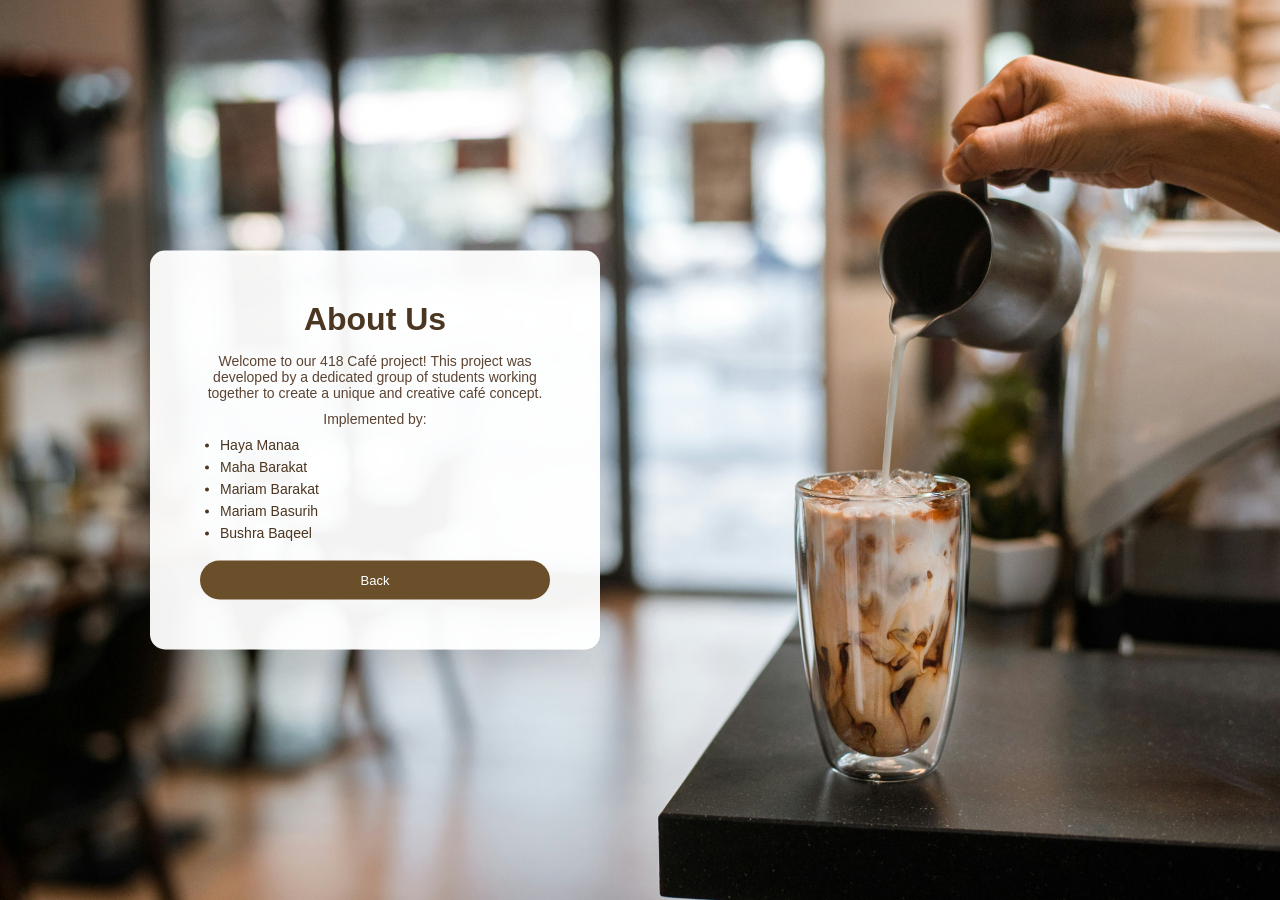
==== about.html @ 959f66a4 "my1stMerge" ====
<!DOCTYPE html>
<html lang="en" class="mnna">
<head>
    <meta charset="UTF-8">
    <meta name="viewport" content="width=device-width, initial-scale=1.0">
    <title>About Us</title>
    <link rel="stylesheet" href="styles.css">
</head>

<body class="about-page">

    <div class="cardform">

        <h1>About Us</h1>

        <p>
            Welcome to our 418 Café project! This project was developed by a dedicated group of students working together to create a unique and creative café concept.
        </p>

        <p>Implemented by:</p>

        <ul class="team-list">
            <li>Haya Manaa</li>
            <li>Maha Barakat</li>
            <li>Mariam Barakat</li>
            <li>Mariam Basurih</li>
            <li>Bushra Baqeel</li>
        </ul>

        <a href="Homepage.html" class="btn">Back</a>

    </div>

</body>
</html>
---- styles.css ----
.mnna * {
	box-sizing: border-box;
	margin: 0;
	font-family: 'Montserrat', sans-serif;
}

.mnna body.role-page,
.mnna body.signup-page,
.mnna body.about-page,

.mnna body.login-page {
	height: 100vh;
	background: url("./images/backgrounds/log-sign-bg.jpg") no-repeat center;
	background-size: cover;
}

.mnna .cardform {
	left: 150px;
	background: rgba(255, 255, 255, 0.95);
	padding: 50px;
	width: 450px;
	border-radius: 15px;
	text-align: center;

	position: absolute;
	top: 50%;
	transform: translateY(-50%);

	box-shadow: 0 20px 50px rgba(0, 0, 0, 0.2);
}

.mnna h1,.mnna
h2 {
	color: #4b3621;
	margin-bottom: 15px;
}

.mnna p {
	font-size: 14px;
	color: #5c4433;
	margin: 10px 0;
}

.mnna a {
	color: #6b4f2a;
	font-size: 13px;
	text-decoration: none;
}

.mnna input {
	width: 100%;
	padding: 12px;
	margin: 10px 0;
	border: none;
	background: #eee;
	border-radius: 5px;
}

.mnna button, .mnna
.btn {
	display: block;
	width: 100%;
	margin-top: 15px;
	padding: 12px;
	border: none;
	border-radius: 20px;
	background: #6b4f2a;
	color: white;
	cursor: pointer;
	text-decoration: none;
}

.mnna button:hover,.mnna
.btn:hover {
	transform: scale(1.05);
}



.mnna .subtitle {
	color: #8b6f4e;
	margin-bottom: 25px;
}

.mnna .roles {
	text-align: center;
}

.mnna .role {
	display: block;
	text-decoration: none;
	background: #efd8bc;
	margin: 10px 0;
	padding: 18px;
	border-radius: 12px;
	border: 2px solid #e7b667;
	color: #351c04;
	transition: 0.3s;
}

.mnna .role-title {
	font-weight: bold;
	font-size: 18px;
}

.mnna .role-desc {
	font-size: 12px;
	color: #8b6f4e;
	margin-top: 5px;
}

.mnna .role:hover {
	background: #e6d3b3;
	transform: scale(1.03);
	border-color: #6b4f2a;
}


.mnna .back-link {
	display: block;
	margin-top: 15px;
	font-size: 12px;
	color: #291a08;
	text-decoration: none;
}

.mnna .back-link:hover {
	text-decoration: underline;
}

.mnna .team-list {
	text-align: left;
	margin: 10px auto 20px;
	padding-left: 20px;
	color: #4b3621;
}

.mnna .team-list li {
	margin: 6px 0;
	font-size: 14px;
}


.mb body {
    font-family: 'Poppins', sans-serif;
    padding-top: 90px;
    background-color: #f5f0e6;
    min-height: 100vh;
}

.mb .navbar {
    font-family: "Playfair Display", serif;
    position: fixed;
    top: 0;
    left: 0;
    width: 100%;
    height: 70px;

    display: flex;
    align-items: center;
    justify-content: space-between;

    padding: 0 30px;
    box-sizing: border-box;

    background: #E1D0BD;
    z-index: 1000;
}

.mb .logo {
    width: 120px;
}

.mb .nav-left {
    display: flex;
    align-items: center;
    gap: 40px;
}

.mb .nav-links {
    display: flex;
    gap: 20px;
    transform: translateX(12%);
}

.mb .nav-links a {
    text-decoration: none;
    font-size: 18px;
    color: #756049;
    transition: 0.3s;
    min-width: 80px;
    text-align: center;
}

.mb .nav-links a:hover {
    color: #d4a373;
}

.mb .nav-links .active {
    color: #231404;
}

.mb .nav-icons {
    display: flex;
    align-items: center;
    gap: 18px;
}

.mb .icon-img {
    width: 22px;
    height: 22px;
    cursor: pointer;
    transition: 0.3s;
}

.mb .icon-img:hover {
    transform: scale(1.1);
    opacity: 0.8;
}

.mb .container {
    width: 70%;
    margin: 30px auto;

    display: flex;
    gap: 30px;
    align-items: center;

    padding: 30px;
    border-radius: 18px;

    background: rgba(255, 255, 255, 0.92);
    backdrop-filter: blur(8px);

    box-shadow: 0 20px 60px rgba(0,0,0,0.35);
}

.mb .product-img img {
    width: 250px;
    height: auto;
    margin-right: 30px;
    margin-left: 20px;

    object-fit: contain;
    filter: drop-shadow(0 20px 25px rgba(0,0,0,0.25));
}

.mb .product-name {
    font-size: 30px;
    font-weight: 600;
    color: #63451a;
}

.mb .price {
    font-size: 22px;
    margin: 10px 0;
    color: #756049;
}

.mb .old-price {
    text-decoration: line-through;
    color: #ccc;
    margin-left: 10px;
}

.mb p {
    color: #756049;
}

.mb select, .mb input {
    width: 100%;
    padding: 10px;
    margin-top: 6px;
    border: 1px solid #e0d6cc;
    border-radius: 8px;
    outline: none;
}

.mb .btn {
    margin-top: 20px;
    padding: 12px;
    background: linear-gradient(135deg, #63451a, #8b5e34);
    color: white;
    border: none;
    cursor: pointer;
    width: 100%;
    border-radius: 10px;
    font-weight: bold;
    transition: 0.3s;
}

.mb .btn:hover , .mb .back:hover {
    transform: translateY(-2px);
    box-shadow: 0 10px 20px rgba(0,0,0,0.2);
}

.mb .back {
    margin-top: 10px;
    padding: 10px;
    background: #d4a373;
    color: #3b2414;
    border: none;
    width: 100%;
    border-radius: 10px;
    cursor: pointer;
}

.mb .cart-section {
    width: 70%;
    margin: 20px auto;

    background: rgba(255,255,255,0.92);
    backdrop-filter: blur(8px);

    padding: 25px;
    border-radius: 18px;

    box-shadow: 0 20px 60px rgba(0,0,0,0.25);
}

.mb .cart-item {
    display: flex;
    justify-content: space-between;
    border-bottom: 1px solid #eee;
    padding: 12px 0;
    color: #756049;
}

.mb .total {
    margin-top: 15px;
    font-weight: bold;
    color: #63451a;
    font-size: 18px;
}

.mb .form-row {
    display: flex;
    align-items: center;
    margin-bottom: 12px;
    gap: 10px;
}

.mb .form-row label {
    width: 160px;
    color: #63451a;
    font-size: 14px;
}

.mb .hint {
    width: 100px;
    font-size: 12px;
    color: #756049;
    text-align: right;
}
.mb .number {
    width: 500px;

}

.mm .container {
    width: 90%;
    max-width: 1200px; 
    margin: 0 auto;
    padding: 0 20px;
  box-sizing: border-box;
  
   }
.mm .hero {
    height: 100vh;
    background: linear-gradient(rgba(0, 0, 0, 0.2), rgba(0, 0, 0, 0.2)),
        url("images/backgrounds/home-bg.jpg") no-repeat center center;
    background-size: cover;
    position: relative;
}
.mm .section{
  position: absolute;
}




.mm body {
  margin: 0;
  padding-top: 70px;
}


.mm .navbar {
  position: fixed;
  top: 0;
  left: 0;
  width: 100%;
  height: 70px;

  display: flex;
  align-items: center;
  justify-content: space-between;

  padding: 0 30px;
  box-sizing: border-box;

  background: #E1D0BD;
  z-index: 1000;
}


.mm .logo {
  width: 110px;
}


.mm .nav-links {
  display: flex;
  gap: 25px;
}
.mm .navbar {
    height: 80px; /* أو أي ارتفاع يناسب تصميمك */
    display: flex;
    align-items: center; /* لضمان توسط العناصر عمودياً */
    justify-content: space-between;
    padding: 0 50px;
}

.mm .nav-links a {
    display: inline-block;
    min-width: 80px; /* يضمن أن لكل نص مساحة محجوزة ثابتة */
    text-align: center;
}


.mm .nav-left {
  display: flex;
  align-items: center;
  gap: 40px; 
}

.mm .nav-links {
  display: flex;
  gap: 20px;
}
.mm .nav-links a:hover {
  color: #d4a373;
}

.mm .nav-links .active {
  color: #231404;
}

.mm .nav-icons {
  display: flex;
  align-items: center;
  gap: 18px;
}

.mm .icon-img {
  width: 24px;
  height: 24px;
  object-fit: contain;
  cursor: pointer;
  transition: 0.3s;
}


.mm .icon-img:hover {
  transform: scale(1.1);
  opacity: 0.7;
}
.mm .icon-img {
    width: 22px;
    height: 22px;
    cursor: pointer;
    transition: 0.3s;
}

.mm .icon-img:hover {
    transform: scale(1.1);
    opacity: 0.8;
}

.mm .logo {
    width: 120px;
    display: flex;
}

.mm .nav-links {
    display: flex;
    gap: 20px;
    transform: translateX(12%);
}

.mm .nav-links a {
    text-decoration: none;
    font-size: 18px;
    color: #756049;
    transition: 0.3s;
    
}

.mm .nav-links a:hover {
    color: #d4a373;
}

.mm .hero-content {
    height: 100%;
  padding-top: 100px;
    display: flex;
    align-items: center;
    font-family: "Playfair Display", serif;
}
.mm .hero-content h1{
  color:white;
}

.mm .left {
    max-width: 500px;
}

.mm .left h1 {
    font-size: 56px;
    line-height: 1.2;
    margin-bottom: 20px;
}

.mm .left p {
    color: #ccc;
    font-size: 15px;
    margin-bottom: 25px;
}

.mm .buttons {
    display: flex;
    gap: 15px;
    margin-bottom: 25px;
}

.mm .btn-primary {
    background: rgb(99, 69, 26);
    border: none;
    padding: 12px 20px;
    color: #fff;
    border-radius: 6px;
    cursor: pointer;
}

.mm .btn-secondary {
    background: #E1D0BD;
    border: 1px solid #aaa;
    padding: 12px 20px;
    color: #63451a;
    border-radius: 6px;
    cursor: pointer;
}

.mm .stats {
    display: flex;
    gap: 30px;
    font-size: 14px;
    color: #ccc;
    font-family: "Playfair Display", serif;
}

.mm .nav-links a.home {
    color: rgb(74, 50, 16);
}
.mm .home { position: relative; 
    text-decoration: none; 
    color: rgb(99, 69, 26); } 


.mm .home:hover::after {
    height: 3px;
}
.mm .best-sellers {
  background: #fff8ee;
  padding: 100px 0;
  text-align: center;
  color: #3e2c23;
}

.mm .title {
  font-family: "Playfair Display", serif;
font-weight: 800;
  font-size: 42px;
  margin-bottom: 60px;
  letter-spacing: 3px;
  text-transform: capitalize;   
}


.mm .coffee-container {
  display: flex;
  justify-content: center;
  gap: 60px;
  flex-wrap: wrap;
    
}


.mm .coffee-item {
  display: flex;
  flex-direction: column;
  align-items: center;
  width: 220px; 
  padding: 20px;
  background: white;
  border-radius: 20px;
  transition: 0.3s;
}


.mm .coffee-item img {
  width: 180px;
  height: 220px;       
  object-fit: contain; 
  transition: 0.3s;
}


.mm .coffee-name {
  margin-top: 15px;
  font-size: 18px;
  font-weight: 600;
  padding: 8px 16px;
  background: rgba(255,255,255,0.6);
  border-radius: 20px;
  transition: 0.3s;
  min-height: 50px;   
  display: flex;
  align-items: center;
  justify-content: center;
font-family: 'Montserrat', sans-serif;
  text-transform: uppercase;
  letter-spacing: 1px;
}


.mm .coffee-item:hover {
  transform: translateY(-10px);
}

.mm .coffee-item:hover img {
  transform: scale(1.1);
}

.mm .coffee-item:hover .coffee-name {
  background: #c8a97e;
  color: white;
}
.mm .new-drink {
  background: #442f10; 
  padding: 100px 0;
}

.mm .new-drink-content {
  display: flex;
  align-items: center;
  justify-content: center;
  gap: 60px;
  max-width: 1100px;
  margin: auto;
    height: 60vh;
    color: #fffbf5;
}

.mm .new-drink .text {
  flex: 1;
   color: #fffcf8; 
}

.mm .new-drink h2 {
  font-family: 'Playfair Display', serif;
  font-size: 18px;
  letter-spacing: 3px;
  color: #c8a97e;
  margin-bottom: 10px;
  text-transform: uppercase;
}

.mm .new-drink h1 {
  font-family: 'Playfair Display', serif;
  font-size: 42px;
  color: #fef6f2;
  margin-bottom: 20px;
}

.mm .new-drink p {
  font-size: 16px;
  color: #ecded5;
  line-height: 1.6;
  margin-bottom: 25px;
}


.mm .btn {
  padding: 10px 25px;
  background: #c8a97e;
  color: white;
  border-radius: 25px;
  text-decoration: none;
  transition: 0.3s;
}

.mm .btn:hover {
  background: #a8845f;
}


.mm .new-drink .image {
  flex: 1;
  text-align: center;
  position: relative;
}


.mm .new-drink .image::before {
  content: "";
  position: absolute;
  width: 260px;
  height: 260px;
  border-radius: 50%;
  top: 50%;
  left: 50%;
  transform: translate(-50%, -50%);
  z-index: 0;
}


.mm .new-drink .image img {
  width: 880px;
  position: relative;
    transform: translateX(12%);
  z-index: 1;
  transition: 0.3s;
}

.mm .contact-section {
  background: #fffcf8;
  padding: 100px 0;
  text-align: center;
  color: #3e2c23;
}

.mm .contact-container {
  max-width: 1100px;
   height: 60vh;
  margin: auto;
  display: flex;
  gap: 60px;
  justify-content: center;
  align-items: flex-start;
  flex-wrap: wrap;
}

/* معلومات */
.mm .contact-info {
  flex: 1;
  text-align: left;
}

.mm .contact-info h3 {
  font-family: 'Playfair Display', serif;
  font-size: 28px;
  margin-bottom: 15px;
}

.mm .contact-info p {
  margin-bottom: 10px;
  color: #5a463a;
    font-family: 'Playfair Display', serif;
}

.mm .contact-form {
  flex: 1;
  display: flex;
  flex-direction: column;
  gap: 15px;
    font-family: 'Playfair Display', serif;
}
.mm body {
  overflow-x: hidden;
}

.contact-form input,
.mm .contact-form textarea {
  padding: 12px 15px;
  border: none;
  border-radius: 10px;
  background: white;
  font-size: 14px;
  outline: none;
    font-family: 'Playfair Display', serif; 
}


.mm .contact-form button {
  padding: 12px;
  background: #c8a97e;
  color: white;
  border: none;
  border-radius: 25px;
  cursor: pointer;
  transition: 0.3s;
    font-family: 'Playfair Display', serif;
}

.mm .contact-form button:hover {
  background: #a8845f;
}

.mm .menu-section {
  background: #fff8ee;
  padding: 40px 80px;
  max-width: 1200px;
  margin: auto;
}
.mm .menu-section h2{
  color: #2f1c07;
}
.mm .title {
  text-align: center;
  font-size: 42px;
  margin-bottom: 50px;
}


.mm .category-title {
  font-size: 24px;
  margin-bottom: 20px;
  border-left: 5px solid #c8a97e;
  padding-left: 10px;
}


.mm .slider-wrapper {
  position: relative;
  display: flex;
  align-items: center;
}

.mm .iced-slider {
  display: flex;
  gap: 30px;
  overflow-x: auto;
  padding: 20px;
  scroll-behavior: smooth;
}

.mm .iced-slider::-webkit-scrollbar {
  display: none;
}

.mm .arrow {
  position: absolute;
  top: 50%;
  transform: translateY(-50%);
  background: transparent;
  border: none;
  font-size: 28px;
  color: #bfa37a;
  cursor: pointer;
  transition: 0.3s;
}

.mm .arrow.left { left: -40px; }
.mm .arrow.right { right: -40px; }

.mm .arrow:hover {
  color: #8c6b4f;
  transform: translateY(-50%) scale(1.2);
}


.mm .card {
    background: white; 
    border-radius: 15px; 
    padding: 20px;
    width: 240px; 
    flex: 0 0 auto; 
    transition: 0.3s;
    box-shadow: 0 4px 15px rgba(0,0,0,0.05); 
    box-sizing: border-box; 

    display: flex;
    flex-direction: column;
}

.mm .card img {
    width: 100%;
    height: 160px; 
    object-fit: contain; 
    margin-bottom: 15px;
}


.mm .card-info {
    flex-grow: 1; 
    display: flex;
    flex-direction: column;
}

.mm .card-info h3 {
    font-size: 16px;
    margin: 0 0 10px 0;
}


.mm .desc {
    font-size: 13px;
    color: #8b6f5a;
    line-height: 1.4;
  margin: 0 0 10px 0; }

.mm .ingredients {
    font-size: 12px;
    color: #bfa37a;
    margin: 0 0 20px 0; 
    flex-grow: 1; 
}

.mm .card-bottom {
    display: flex;
    justify-content: space-between;
    align-items: center;
    margin-top: auto; 
    padding-top: 10px;
    border-top: 1px solid #eee; 
}

.mm .card-bottom span {
    font-weight: bold;
    font-size: 16px;
}


.mm .add-btn {
    border: 1px solid #d6c2a8;
    background-color: #756049;
    padding: 8px 15px;
    border-radius: 20px;
    font-size: 12px;
    cursor: pointer;
    color: #ffffff;
    transition: 0.3s;
}

.mm .add-btn:hover {
    background: #c8a97e;
    color: white;
}
.mm .allergy-info {
    font-size: 11px;          
    color: #b5651d;           
    font-style: italic;        
    margin-top: 5px;         
    margin-bottom: 10px;
    display: flex;
    align-items: center;
}


.mm .allergy-info::before {
    content: "⚠️"; 
    margin-right: 5px;
    font-size: 12px;
}

  /* NEW DRINK */
  .mm .new-drink-content {
    gap: 40px;
    height: auto;
  }

  .mm .new-drink h1 {
    font-size: 34px;
  }

  .mm .new-drink p {
    font-size: 14px;
  }

  .mm .new-drink .image img {
    max-width: 500px;
    transform: none; 
  }

  .mm .new-drink .image img {
  width: 130%;
  max-width: 1100px;
}
.mm .new-drink {
    height: 100vh;
    background: linear-gradient(rgba(0, 0, 0, 0.4), rgba(0, 0, 0, 0.4)),
        url("./images/backgrounds/matcha.jpg") no-repeat center center;
    background-size: cover;
    position: relative;
}

.mm .new-drink-content {
  display: flex;
  align-items: center;
  justify-content: center;
  gap: 60px;
  max-width: 1100px;
  margin: auto;
    height: 70vh;
    color: #fffcf8;
}

.mm .new-drink .text {
  flex: 1;
   color: #442d0e; 
  font-size: 18 px;
}

.mm .new-drink h2 {
  padding-top: 200px;
  font-family: 'Playfair Display', serif;
  font-size: 35px;
  letter-spacing: 3px;
  color: #ffddac;
  margin-bottom: 10px;
  text-transform: uppercase;
}

.mm .new-drink h1 {
  font-family: 'Playfair Display', serif;
  font-size: 42px;
  color: #ffd1d9;
  margin-bottom: 20px;
}

.mm .new-drink p {
  font-size: 40px;
  color: #ffffff;
  line-height: 1.6;
  padding-bottom: 25px;
}

.mm .new-drink-content {
  gap: clamp(20px, 5vw, 60px);
}
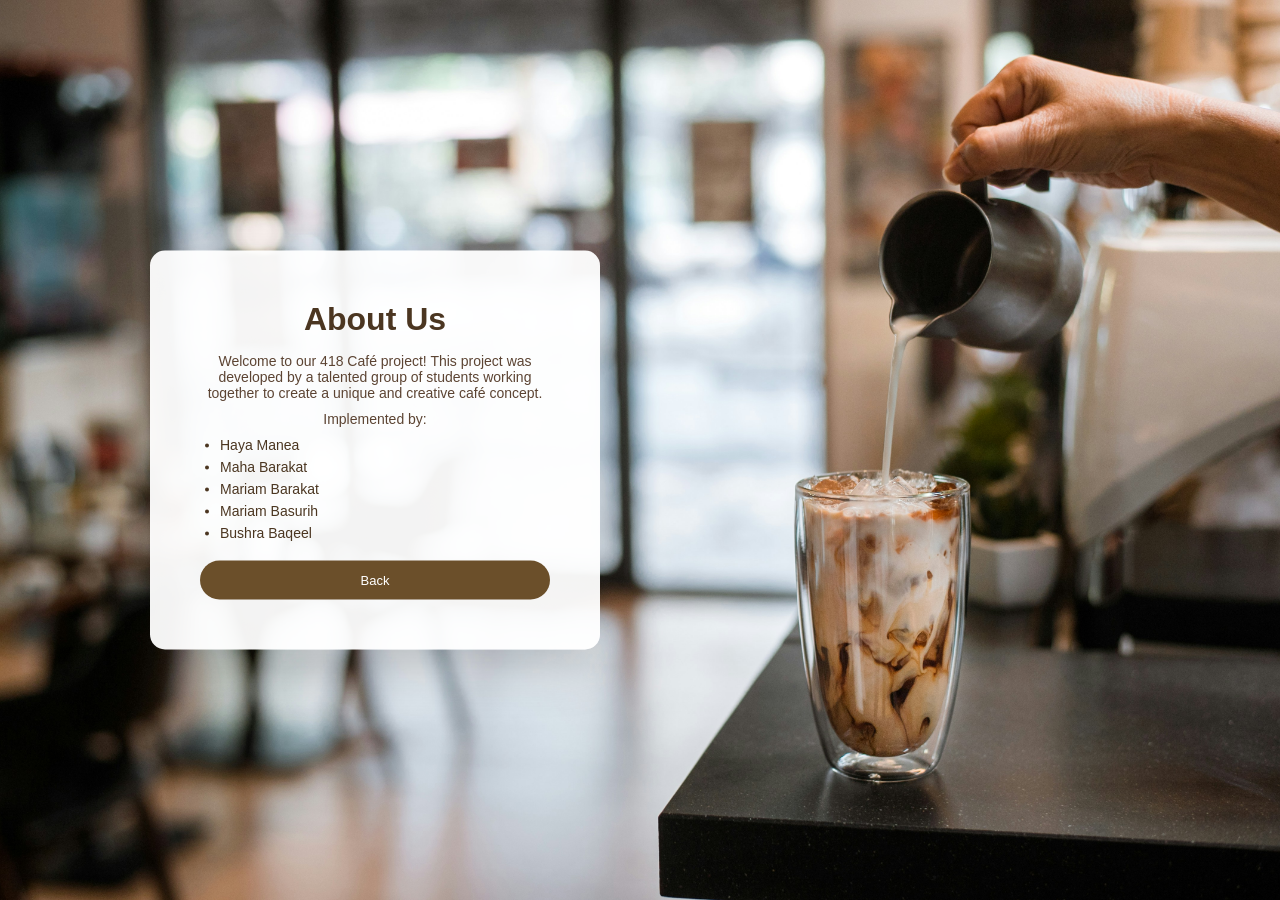
==== commit 0970abe8: "increased semanticness? by replacing div with nav" ====
--- a/about.html
+++ b/about.html
@@ -14,20 +14,20 @@
         <h1>About Us</h1>
 
         <p>
-            Welcome to our 418 Café project! This project was developed by a dedicated group of students working together to create a unique and creative café concept.
+            Welcome to our 418 Café project! This project was developed by a talented group of students working together to create a unique and creative café concept.
         </p>
 
         <p>Implemented by:</p>
 
         <ul class="team-list">
-            <li>Haya Manaa</li>
+            <li>Haya Manea</li>
             <li>Maha Barakat</li>
             <li>Mariam Barakat</li>
             <li>Mariam Basurih</li>
             <li>Bushra Baqeel</li>
         </ul>
 
-        <a href="Homepage.html" class="btn">Back</a>
+        <a href="home.html" class="btn">Back</a>
 
     </div>
 
--- a/styles.css
+++ b/styles.css
@@ -363,27 +363,101 @@
     margin: 0 auto;
     padding: 0 20px;
   box-sizing: border-box;
-  
+
    }
-.mm .hero {
+
+.mm .title {
+  font-family: "Playfair Display", serif;
+font-weight: 800;
+  font-size: 200px;
+  margin-bottom: 60px;
+  letter-spacing: 3px;
+  text-transform: capitalize;   
+}
+
+
+.mm body {
+  margin: 0;
+  padding-top: 60px;
+  overflow-x: hidden;
+}
+
+.mm .home-content {
+    height: 100%;
+    padding-top: 100px;
+    display: flex;
+    align-items: center;
+    font-family: "Playfair Display", serif;
+}
+.mm .home {
     height: 100vh;
     background: linear-gradient(rgba(0, 0, 0, 0.2), rgba(0, 0, 0, 0.2)),
         url("images/backgrounds/home-bg.jpg") no-repeat center center;
     background-size: cover;
     position: relative;
 }
-.mm .section{
-  position: absolute;
-}
-
-
-
-
-.mm body {
-  margin: 0;
-  padding-top: 70px;
-}
-
+
+.mm .home-content .left h1 {
+    font-size: 54px ; 
+    font-family: "Playfair Display", serif;
+  line-height: 1.2;
+  color: #ffffff;
+    margin-bottom: 20px;
+}
+
+.mm .home-content .left p {
+    font-size: 18px ;
+    font-family: "Playfair Display", serif;
+     color: #ccc;
+    padding-bottom: 25px;
+}
+
+.mm .left {
+    max-width: 500px;
+}
+
+
+.mm .buttons {
+    display: flex;
+    gap: 15px;
+    margin-bottom: 25px;
+    transition: 0.3s;
+}
+
+.mm .btn-primary {
+    background: rgb(99, 69, 26);
+    border: 1px solid #aaa;
+  
+    padding: 10px 25px;
+    color: #fff;
+    border-radius: 25px;
+    cursor: pointer;
+  font-size: 14px;
+  font-family: "Playfair Display", serif;
+}
+.mm .btn-primary:hover {
+  background: #a8845f;
+}
+.mm .btn-secondary {
+    background: #E1D0BD;
+    border: 1px solid #aaa;
+  font-family: "Playfair Display", serif;
+    padding: 10px 25px;
+    color: #63451a;
+    border-radius: 25px;
+   font-size: 14px;
+    cursor: pointer;
+}
+.mm .btn-secondary:hover {
+  background: #a8845f;
+}
+.mm .stats {
+    display: flex;
+    gap: 30px;
+    font-size: 14px;
+    color: #ccc;
+    font-family: "Playfair Display", serif;
+}
 
 .mm .navbar {
   position: fixed;
@@ -391,42 +465,43 @@
   left: 0;
   width: 100%;
   height: 70px;
-
   display: flex;
   align-items: center;
   justify-content: space-between;
-
   padding: 0 30px;
   box-sizing: border-box;
-
   background: #E1D0BD;
   z-index: 1000;
 }
 
-
 .mm .logo {
-  width: 110px;
-}
-
+    width: 120px;
+    display: flex;
+}
 
 .mm .nav-links {
   display: flex;
   gap: 25px;
-}
-.mm .navbar {
-    height: 80px; /* أو أي ارتفاع يناسب تصميمك */
-    display: flex;
-    align-items: center; /* لضمان توسط العناصر عمودياً */
-    justify-content: space-between;
-    padding: 0 50px;
+  transform: none; 
 }
 
 .mm .nav-links a {
-    display: inline-block;
-    min-width: 80px; /* يضمن أن لكل نص مساحة محجوزة ثابتة */
-    text-align: center;
-}
-
+  text-decoration: none;
+  gap: 20px;
+  color: #756049;
+  font-size: 18px;
+  transition: 0.3s;
+}
+
+.mm .nav-links a.active {
+  color: #4a320f;
+  font-weight: 600;
+}
+
+.nav-links a:hover,
+.mm .nav-links a:focus {
+  color: #4a320f;
+}
 
 .mm .nav-left {
   display: flex;
@@ -434,23 +509,17 @@
   gap: 40px; 
 }
 
-.mm .nav-links {
-  display: flex;
-  gap: 20px;
-}
-.mm .nav-links a:hover {
-  color: #d4a373;
-}
-
-.mm .nav-links .active {
-  color: #231404;
-}
-
 .mm .nav-icons {
   display: flex;
   align-items: center;
   gap: 18px;
 }
+.mm .nav-links {
+    display: flex;
+    gap: 20px;
+    transform: translateX(12%);
+}
+
 
 .mm .icon-img {
   width: 24px;
@@ -460,16 +529,13 @@
   transition: 0.3s;
 }
 
-
 .mm .icon-img:hover {
   transform: scale(1.1);
   opacity: 0.7;
 }
-.mm .icon-img {
-    width: 22px;
-    height: 22px;
-    cursor: pointer;
-    transition: 0.3s;
+.mm .new-drink .image img {
+  width: 130%;
+  max-width: 1100px;
 }
 
 .mm .icon-img:hover {
@@ -477,99 +543,17 @@
     opacity: 0.8;
 }
 
-.mm .logo {
-    width: 120px;
-    display: flex;
-}
-
-.mm .nav-links {
-    display: flex;
-    gap: 20px;
-    transform: translateX(12%);
-}
-
-.mm .nav-links a {
-    text-decoration: none;
-    font-size: 18px;
-    color: #756049;
-    transition: 0.3s;
-    
-}
-
-.mm .nav-links a:hover {
-    color: #d4a373;
-}
-
-.mm .hero-content {
-    height: 100%;
-  padding-top: 100px;
-    display: flex;
-    align-items: center;
-    font-family: "Playfair Display", serif;
-}
-.mm .hero-content h1{
-  color:white;
-}
-
-.mm .left {
-    max-width: 500px;
-}
-
-.mm .left h1 {
-    font-size: 56px;
-    line-height: 1.2;
-    margin-bottom: 20px;
-}
-
-.mm .left p {
-    color: #ccc;
-    font-size: 15px;
-    margin-bottom: 25px;
-}
-
-.mm .buttons {
-    display: flex;
-    gap: 15px;
-    margin-bottom: 25px;
-}
-
-.mm .btn-primary {
-    background: rgb(99, 69, 26);
-    border: none;
-    padding: 12px 20px;
-    color: #fff;
-    border-radius: 6px;
-    cursor: pointer;
-}
-
-.mm .btn-secondary {
-    background: #E1D0BD;
-    border: 1px solid #aaa;
-    padding: 12px 20px;
-    color: #63451a;
-    border-radius: 6px;
-    cursor: pointer;
-}
-
-.mm .stats {
-    display: flex;
-    gap: 30px;
-    font-size: 14px;
-    color: #ccc;
-    font-family: "Playfair Display", serif;
-}
-
-.mm .nav-links a.home {
-    color: rgb(74, 50, 16);
-}
-.mm .home { position: relative; 
-    text-decoration: none; 
-    color: rgb(99, 69, 26); } 
-
+.mm .coffee-item img {
+  width: 180px;
+  height: 220px;       
+  object-fit: contain; 
+  transition: 0.3s;
+}
 
 .mm .home:hover::after {
     height: 3px;
 }
+
 .mm .best-sellers {
   background: #fff8ee;
   padding: 100px 0;
@@ -577,24 +561,14 @@
   color: #3e2c23;
 }
 
-.mm .title {
-  font-family: "Playfair Display", serif;
-font-weight: 800;
-  font-size: 42px;
-  margin-bottom: 60px;
-  letter-spacing: 3px;
-  text-transform: capitalize;   
-}
-
-
 .mm .coffee-container {
+  gap: 40px;
   display: flex;
   justify-content: center;
-  gap: 60px;
+  padding-bottom: 40px;
   flex-wrap: wrap;
     
 }
-
 
 .mm .coffee-item {
   display: flex;
@@ -607,13 +581,6 @@
   transition: 0.3s;
 }
 
-
-.mm .coffee-item img {
-  width: 180px;
-  height: 220px;       
-  object-fit: contain; 
-  transition: 0.3s;
-}
 
 
 .mm .coffee-name {
@@ -647,31 +614,37 @@
   color: white;
 }
 .mm .new-drink {
-  background: #442f10; 
-  padding: 100px 0;
+    height: 100vh;
+    background: linear-gradient(rgba(0, 0, 0, 0.4), rgba(0, 0, 0, 0.4)),
+        url("images/backgrounds/matcha.jpg") no-repeat center center;
+    background-size: cover;
+    position: relative;
 }
 
 .mm .new-drink-content {
   display: flex;
   align-items: center;
   justify-content: center;
-  gap: 60px;
+
   max-width: 1100px;
   margin: auto;
-    height: 60vh;
-    color: #fffbf5;
+    height: 70vh;
+  gap: 40px;
+    color: #fffcf8;
 }
 
 .mm .new-drink .text {
   flex: 1;
-   color: #fffcf8; 
+   color: #442d0e; 
+  font-size: 18 px;
 }
 
 .mm .new-drink h2 {
+  padding-top: 200px;
   font-family: 'Playfair Display', serif;
-  font-size: 18px;
+  font-size: 25px;
   letter-spacing: 3px;
-  color: #c8a97e;
+  color: #ffddac;
   margin-bottom: 10px;
   text-transform: uppercase;
 }
@@ -679,17 +652,16 @@
 .mm .new-drink h1 {
   font-family: 'Playfair Display', serif;
   font-size: 42px;
-  color: #fef6f2;
+  color: #ffd1d9;
   margin-bottom: 20px;
 }
 
 .mm .new-drink p {
-  font-size: 16px;
-  color: #ecded5;
+  font-size: 20px;
+  color: #ffffff;
   line-height: 1.6;
-  margin-bottom: 25px;
-}
-
+  padding-bottom: 25px;
+}
 
 .mm .btn {
   padding: 10px 25px;
@@ -726,34 +698,35 @@
 
 
 .mm .new-drink .image img {
-  width: 880px;
+  max-width: 500px;
+    transform: none; 
+  width: 3000px;
   position: relative;
-    transform: translateX(12%);
   z-index: 1;
   transition: 0.3s;
 }
 
 .mm .contact-section {
   background: #fffcf8;
-  padding: 100px 0;
+  padding-top: 20px;
   text-align: center;
   color: #3e2c23;
+  
 }
 
 .mm .contact-container {
   max-width: 1100px;
-   height: 60vh;
+  height: 90vh;
   margin: auto;
   display: flex;
-  gap: 60px;
   justify-content: center;
   align-items: flex-start;
   flex-wrap: wrap;
-}
-
-/* معلومات */
+  gap: 40px;
+}
+
 .mm .contact-info {
-  flex: 1;
+  flex: 2;
   text-align: left;
 }
 
@@ -764,20 +737,19 @@
 }
 
 .mm .contact-info p {
-  margin-bottom: 10px;
+  margin-bottom: 5px;
   color: #5a463a;
-    font-family: 'Playfair Display', serif;
-}
+  font-family: 'Playfair Display', serif;
+}
+
 
 .mm .contact-form {
   flex: 1;
   display: flex;
   flex-direction: column;
   gap: 15px;
-    font-family: 'Playfair Display', serif;
-}
-.mm body {
-  overflow-x: hidden;
+  font-family: 'Playfair Display', serif;
+  margin-top: 35px; 
 }
 
 .contact-form input,
@@ -790,7 +762,17 @@
   outline: none;
     font-family: 'Playfair Display', serif; 
 }
-
+.mm .map-container {
+  margin-top: 10px;
+  padding: 0;
+}
+.mm .map-container iframe {
+  width: 320px;     
+  height: 180px;
+  border: 0;
+  border-radius: 12px;
+  display: block;
+}
 
 .mm .contact-form button {
   padding: 12px;
@@ -849,32 +831,14 @@
   display: none;
 }
 
-.mm .arrow {
-  position: absolute;
-  top: 50%;
-  transform: translateY(-50%);
-  background: transparent;
-  border: none;
-  font-size: 28px;
-  color: #bfa37a;
-  cursor: pointer;
-  transition: 0.3s;
-}
-
-.mm .arrow.left { left: -40px; }
-.mm .arrow.right { right: -40px; }
-
-.mm .arrow:hover {
-  color: #8c6b4f;
-  transform: translateY(-50%) scale(1.2);
-}
 
 
 .mm .card {
+   width: 250px;
     background: white; 
     border-radius: 15px; 
     padding: 20px;
-    width: 240px; 
+
     flex: 0 0 auto; 
     transition: 0.3s;
     box-shadow: 0 4px 15px rgba(0,0,0,0.05); 
@@ -964,78 +928,59 @@
     font-size: 12px;
 }
 
-  /* NEW DRINK */
-  .mm .new-drink-content {
-    gap: 40px;
-    height: auto;
-  }
-
-  .mm .new-drink h1 {
-    font-size: 34px;
-  }
-
-  .mm .new-drink p {
-    font-size: 14px;
-  }
-
-  .mm .new-drink .image img {
-    max-width: 500px;
-    transform: none; 
-  }
-
-  .mm .new-drink .image img {
-  width: 130%;
-  max-width: 1100px;
-}
-.mm .new-drink {
-    height: 100vh;
-    background: linear-gradient(rgba(0, 0, 0, 0.4), rgba(0, 0, 0, 0.4)),
-        url("./images/backgrounds/matcha.jpg") no-repeat center center;
-    background-size: cover;
-    position: relative;
-}
-
-.mm .new-drink-content {
-  display: flex;
-  align-items: center;
-  justify-content: center;
-  gap: 60px;
-  max-width: 1100px;
-  margin: auto;
-    height: 70vh;
-    color: #fffcf8;
-}
-
-.mm .new-drink .text {
-  flex: 1;
-   color: #442d0e; 
-  font-size: 18 px;
-}
-
-.mm .new-drink h2 {
-  padding-top: 200px;
-  font-family: 'Playfair Display', serif;
-  font-size: 35px;
-  letter-spacing: 3px;
-  color: #ffddac;
-  margin-bottom: 10px;
-  text-transform: uppercase;
-}
-
-.mm .new-drink h1 {
-  font-family: 'Playfair Display', serif;
-  font-size: 42px;
-  color: #ffd1d9;
-  margin-bottom: 20px;
-}
-
-.mm .new-drink p {
-  font-size: 40px;
-  color: #ffffff;
-  line-height: 1.6;
-  padding-bottom: 25px;
-}
+.mm body {
+  font-size: clamp(14px, 1vw, 18px);
+}
+
+.mm .new-drink .image img {
+  width: 100%;
+  max-width: 880px; 
+  height: auto;
+}
+
+
+.mm .card {
+  width: clamp(180px, 20vw, 240px);
+}
+
+
+.mm .card img {
+  height: clamp(140px, 18vw, 160px);
+}
+
+.mm .title {
+  font-size: clamp(28px, 4vw, 42px);
+}
+
+.mm .category-title {
+  font-size: clamp(18px, 2.5vw, 24px);
+}
+
+.mm .menu-section {
+  padding: clamp(20px, 5vw, 40px) clamp(20px, 6vw, 80px);
+}
+
+
+.mm .navbar {
+  padding: 0 clamp(20px, 5vw, 50px);
+}
+
 
 .mm .new-drink-content {
   gap: clamp(20px, 5vw, 60px);
 }
+
+
+.mm .contact-container {
+  gap: clamp(20px, 5vw, 60px);
+}
+
+
+.mm .iced-slider {
+  padding: 20px clamp(10px, 3vw, 20px);
+}
+.mm .map-container {
+  max-width: 1100px;
+  margin: 40px auto 0;
+  padding: 0 20px;
+}
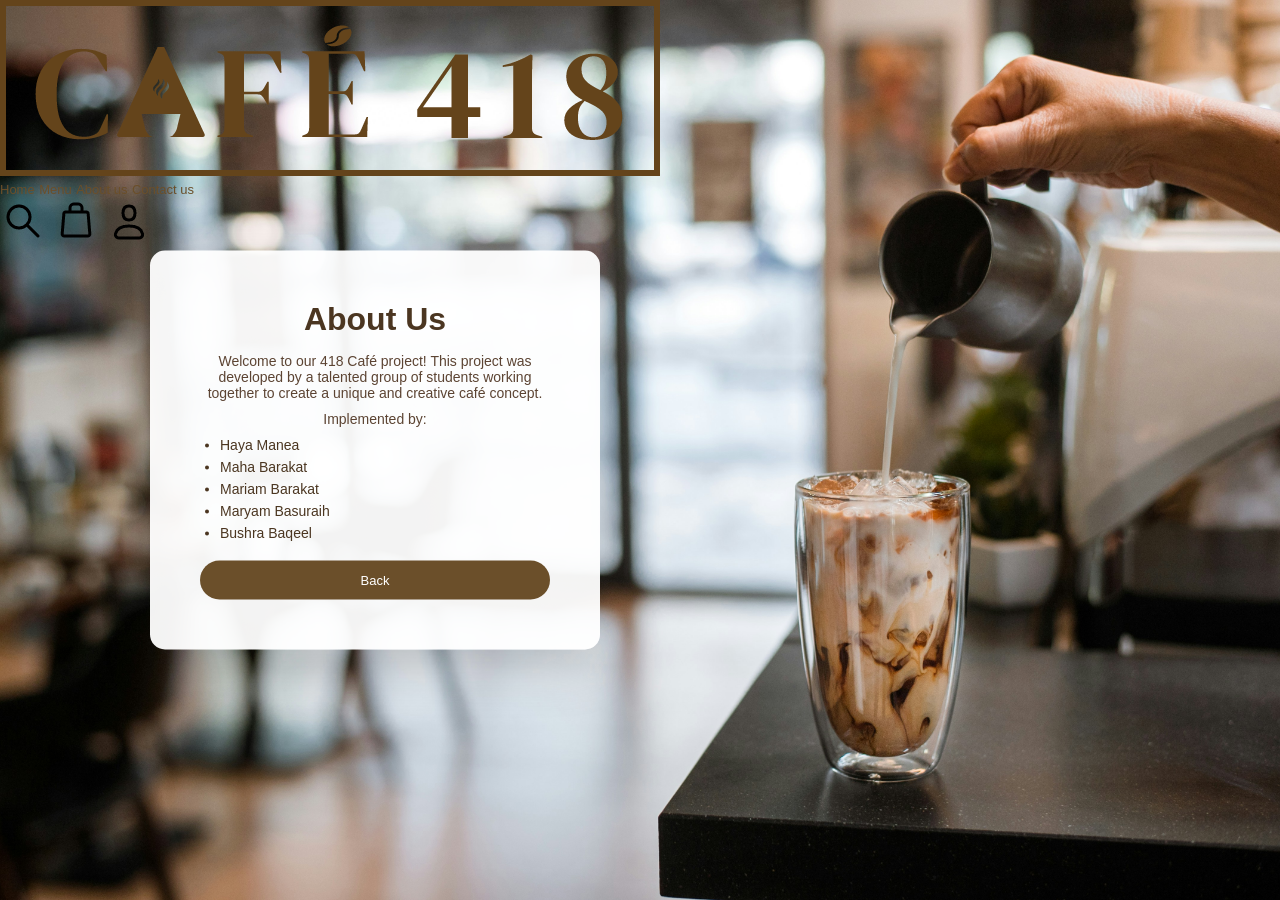
==== commit 4d8a0b66: "Update about.html" ====
--- a/about.html
+++ b/about.html
@@ -5,9 +5,33 @@
     <meta name="viewport" content="width=device-width, initial-scale=1.0">
     <title>About Us</title>
     <link rel="stylesheet" href="styles.css">
+    <link href="https://fonts.googleapis.com/css2?family=Playfair+Display:wght@400;600;700&display=swap" rel="stylesheet">
+    
+    
 </head>
 
 <body class="about-page">
+    <div class="navbar" >
+
+    <div class="nav-left">
+        <img src="./images/theLogo.png" class="logo">
+
+        <div class="nav-links">
+            <a href="home.html">Home</a>
+            <a href="menu.html">Menu</a>
+            <a href="about.html" class="active">About us</a>
+            <a href="contact-us.html">Contact us</a>
+        </div>
+    </div>
+
+    <nav class="nav-icons">
+          <a><img src="./images/icons/search.png" class="icon-img"></a>
+          <a href="cart.html"><img src="./images/icons/cart.png" class="icon-img"></a>
+          <a href="role.html"><img src="./images/icons/profile.png" class="icon-img"></a>
+        </nav>
+    
+
+
 
     <div class="cardform">
 
@@ -23,13 +47,12 @@
             <li>Haya Manea</li>
             <li>Maha Barakat</li>
             <li>Mariam Barakat</li>
-            <li>Mariam Basurih</li>
+            <li>Maryam Basuraih</li>
             <li>Bushra Baqeel</li>
         </ul>
 
         <a href="home.html" class="btn">Back</a>
 
     </div>
-
 </body>
-</html>+</html>
